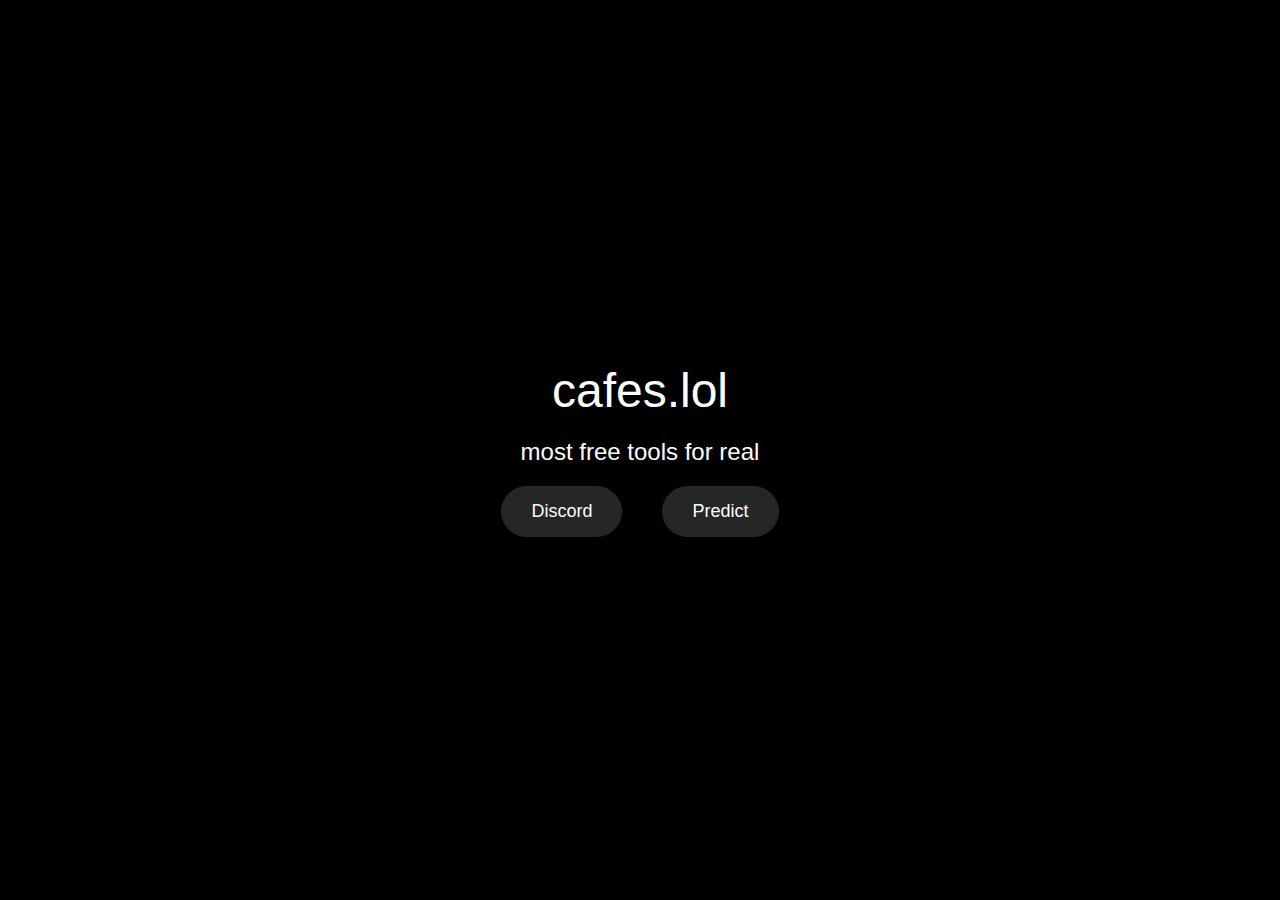
==== index.html @ d4f4c181 "Update index.html" ====
<!DOCTYPE html>
<html lang="en">
<head>
<meta charset="UTF-8">
<meta name="viewport" content="width=device-width, initial-scale=1.0">
<title>cafes.lol</title>
<style>
  body {
    background-color: #000;
    color: #fff;
    font-family: Arial, sans-serif;
    display: flex;
    justify-content: center;
    align-items: center;
    height: 100vh;
    margin: 0;
  }
  .container {
    text-align: center;
  }
  .title {
    font-size: 48px;
    margin-bottom: 20px;
  }
  .description {
    margin-top: 20px;
    font-size: 24px;
  }
  .buttons {
    margin-top: 20px;
    display: flex;
    justify-content: center;
    align-items: center;
  }
  .button {
    background-color: rgba(37, 38, 38);
    color: #fff;
    border: none;
    border-radius: 30px;
    padding: 15px 30px;
    margin: 0 20px;
    cursor: pointer;
    font-size: 18px;
  }
</style>
</head>
<body>
<div class="container">
  <div>
    <div class="title">cafes.lol</div>
    <div class="description">most free tools for real</div>
    <div class="buttons">
        <button class="button" onclick="window.location.href='https://discord.gg/r7gwqwzBkJ'">Discord</button>
        <button class="button" onclick="window.location.href='https://cafes.lol/mines'">Predict</button>
    </div>
  </div>
</div>
</body>
</html>
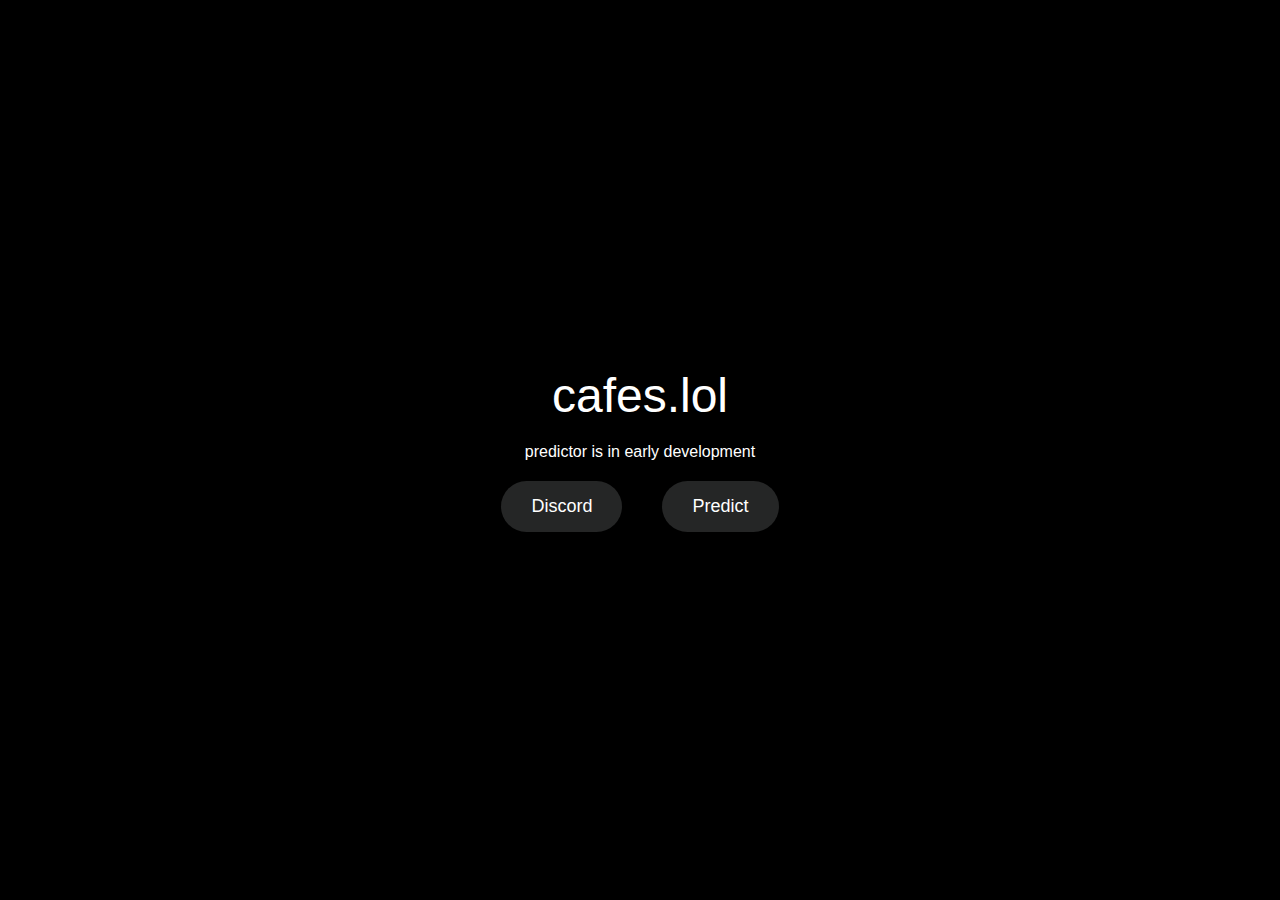
==== commit 45ff1814: "Update index.html" ====
--- a/index.html
+++ b/index.html
@@ -21,7 +21,7 @@
   .title {
     font-size: 48px;
     margin-bottom: 20px;
-  }
+  }ctor
   .description {
     margin-top: 20px;
     font-size: 24px;
@@ -48,7 +48,7 @@
 <div class="container">
   <div>
     <div class="title">cafes.lol</div>
-    <div class="description">most free tools for real</div>
+    <div class="description">predictor is in early development</div>
     <div class="buttons">
         <button class="button" onclick="window.location.href='https://discord.gg/r7gwqwzBkJ'">Discord</button>
         <button class="button" onclick="window.location.href='https://cafes.lol/mines'">Predict</button>
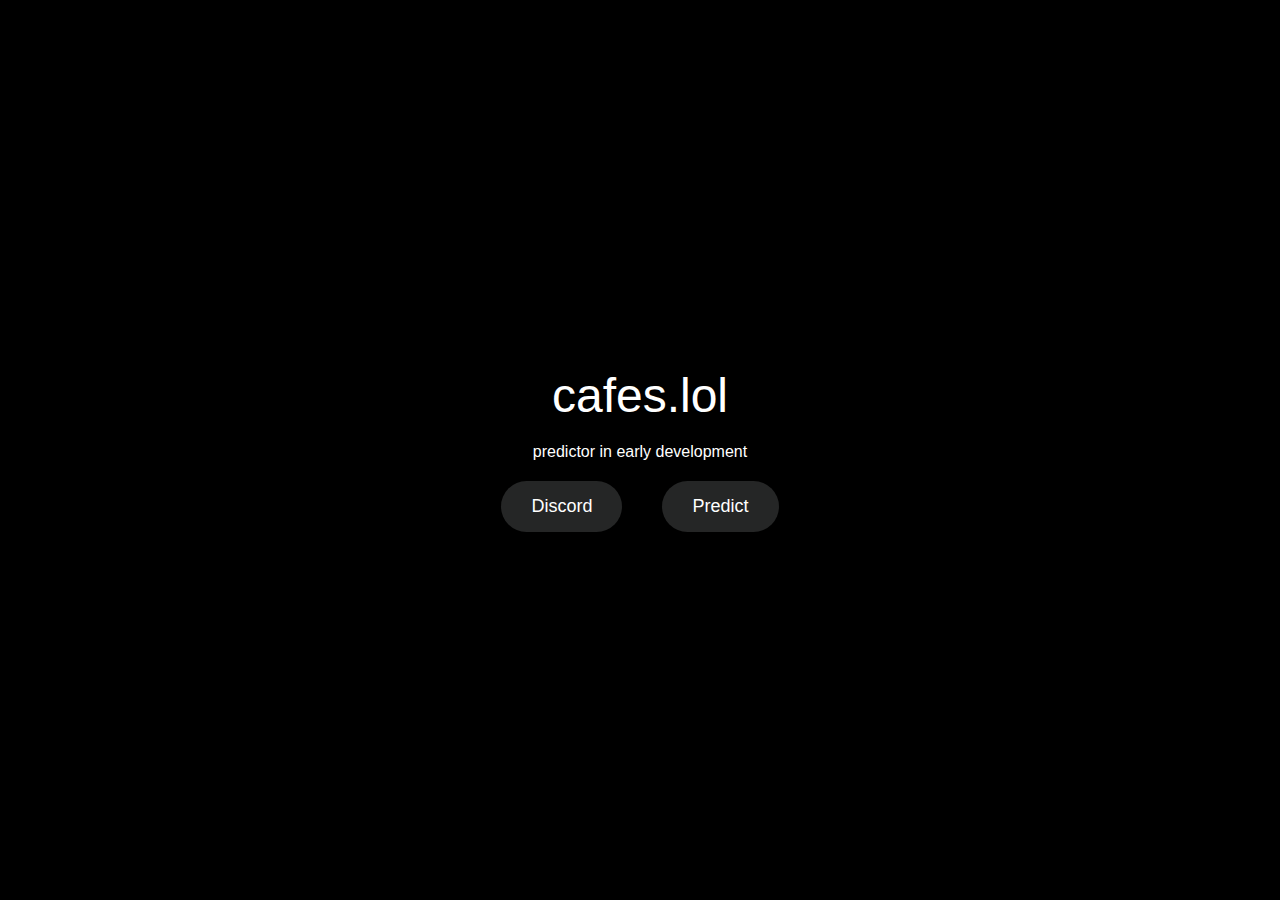
==== commit 2f6e37eb: "Update index.html" ====
--- a/index.html
+++ b/index.html
@@ -48,7 +48,7 @@
 <div class="container">
   <div>
     <div class="title">cafes.lol</div>
-    <div class="description">predictor is in early development</div>
+    <div class="description">predictor in early development</div>
     <div class="buttons">
         <button class="button" onclick="window.location.href='https://discord.gg/r7gwqwzBkJ'">Discord</button>
         <button class="button" onclick="window.location.href='https://cafes.lol/mines'">Predict</button>
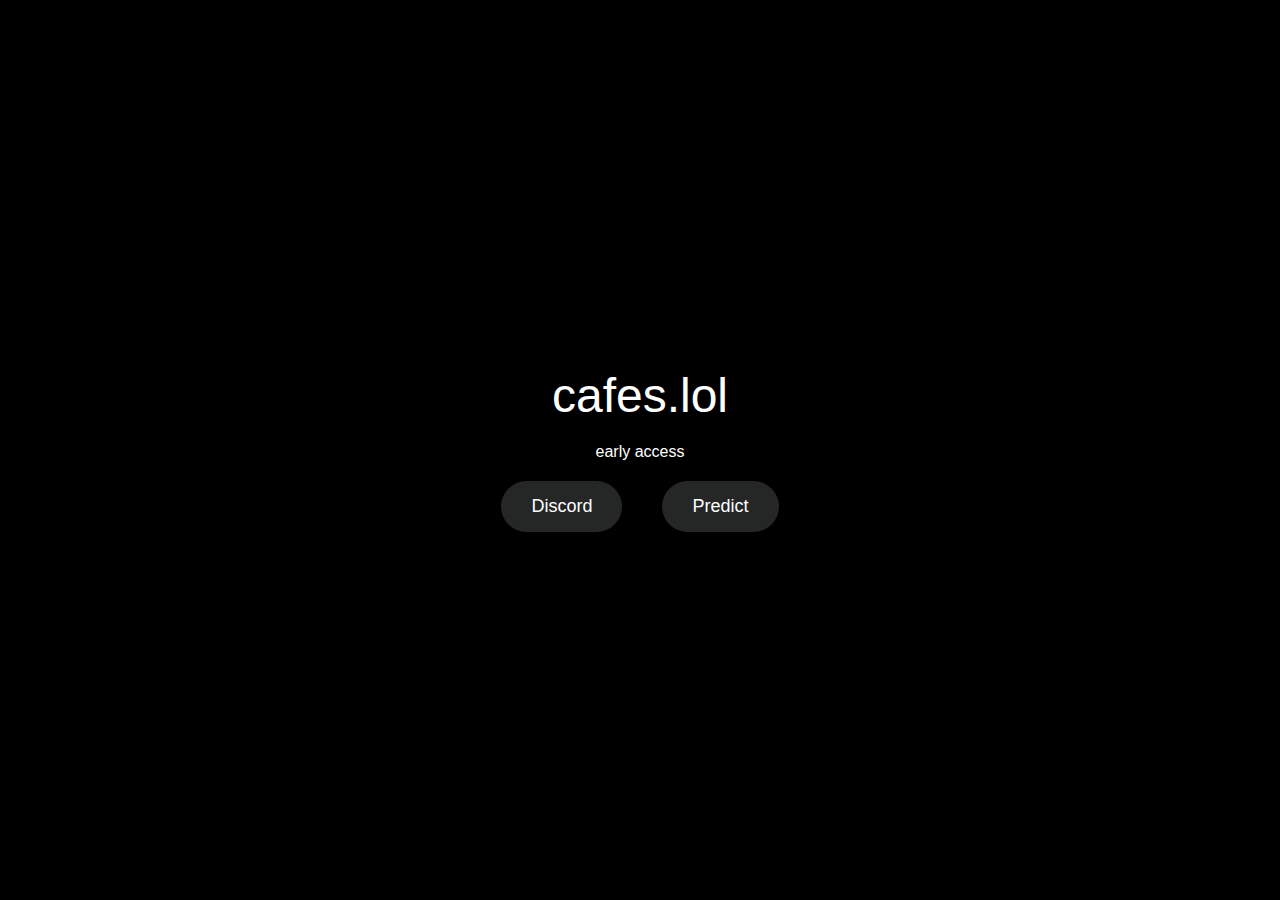
==== commit 02e5b21a: "Update index.html" ====
--- a/index.html
+++ b/index.html
@@ -48,7 +48,7 @@
 <div class="container">
   <div>
     <div class="title">cafes.lol</div>
-    <div class="description">predictor in early development</div>
+    <div class="description">early access</div>
     <div class="buttons">
         <button class="button" onclick="window.location.href='https://discord.gg/r7gwqwzBkJ'">Discord</button>
         <button class="button" onclick="window.location.href='https://cafes.lol/mines'">Predict</button>
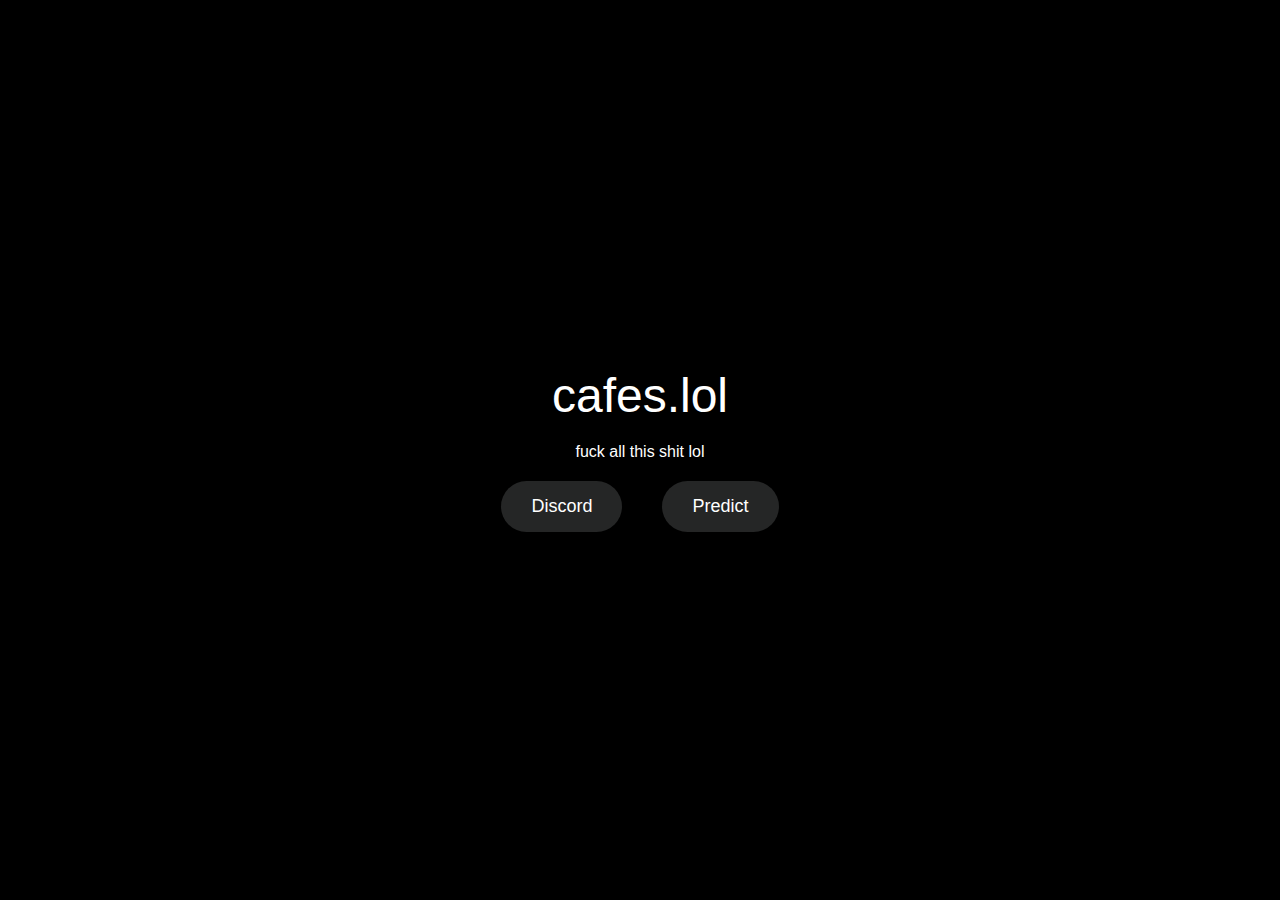
==== commit 4d808a09: "Update index.html" ====
--- a/index.html
+++ b/index.html
@@ -24,7 +24,7 @@
   }ctor
   .description {
     margin-top: 20px;
-    font-size: 24px;
+    font-size: 32px;
   }
   .buttons {
     margin-top: 20px;
@@ -48,7 +48,7 @@
 <div class="container">
   <div>
     <div class="title">cafes.lol</div>
-    <div class="description">early access</div>
+    <div class="description">fuck all this shit lol</div>
     <div class="buttons">
         <button class="button" onclick="window.location.href='https://discord.gg/r7gwqwzBkJ'">Discord</button>
         <button class="button" onclick="window.location.href='https://cafes.lol/mines'">Predict</button>
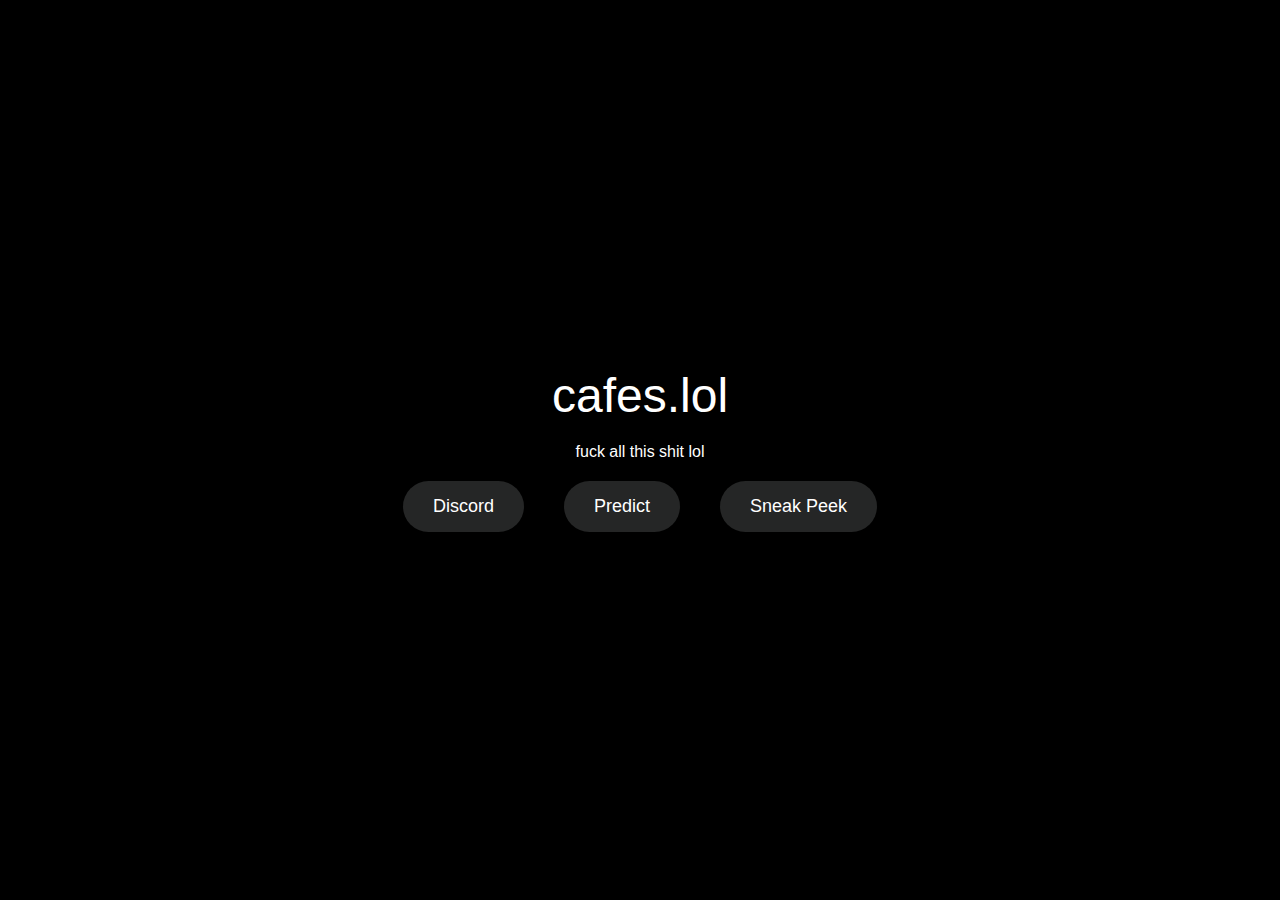
==== commit 7c8e5a13: "Update index.html" ====
--- a/index.html
+++ b/index.html
@@ -52,6 +52,7 @@
     <div class="buttons">
         <button class="button" onclick="window.location.href='https://discord.gg/r7gwqwzBkJ'">Discord</button>
         <button class="button" onclick="window.location.href='https://cafes.lol/mines'">Predict</button>
+        <button class="button" onclick="window.location.href='https://cafes.lol/littlesneakpeek.mp4'">Sneak Peek</button>
     </div>
   </div>
 </div>
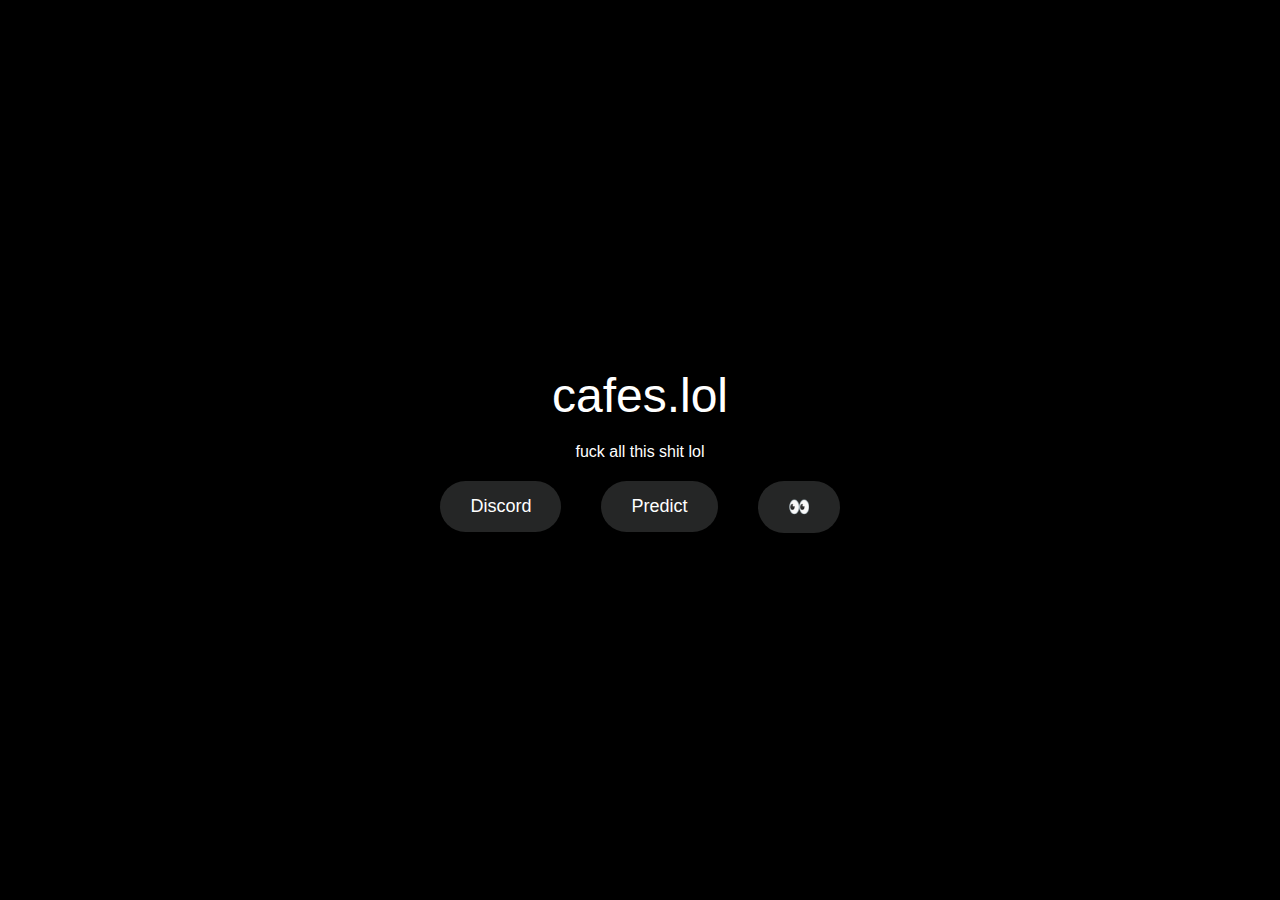
==== commit 4e83c581: "Update index.html" ====
--- a/index.html
+++ b/index.html
@@ -52,7 +52,7 @@
     <div class="buttons">
         <button class="button" onclick="window.location.href='https://discord.gg/r7gwqwzBkJ'">Discord</button>
         <button class="button" onclick="window.location.href='https://cafes.lol/mines'">Predict</button>
-        <button class="button" onclick="window.location.href='https://cafes.lol/littlesneakpeek.mp4'">Sneak Peek</button>
+        <button class="button" onclick="window.location.href='https://cafes.lol/littlesneakpeek.mp4'">👀</button>
     </div>
   </div>
 </div>
